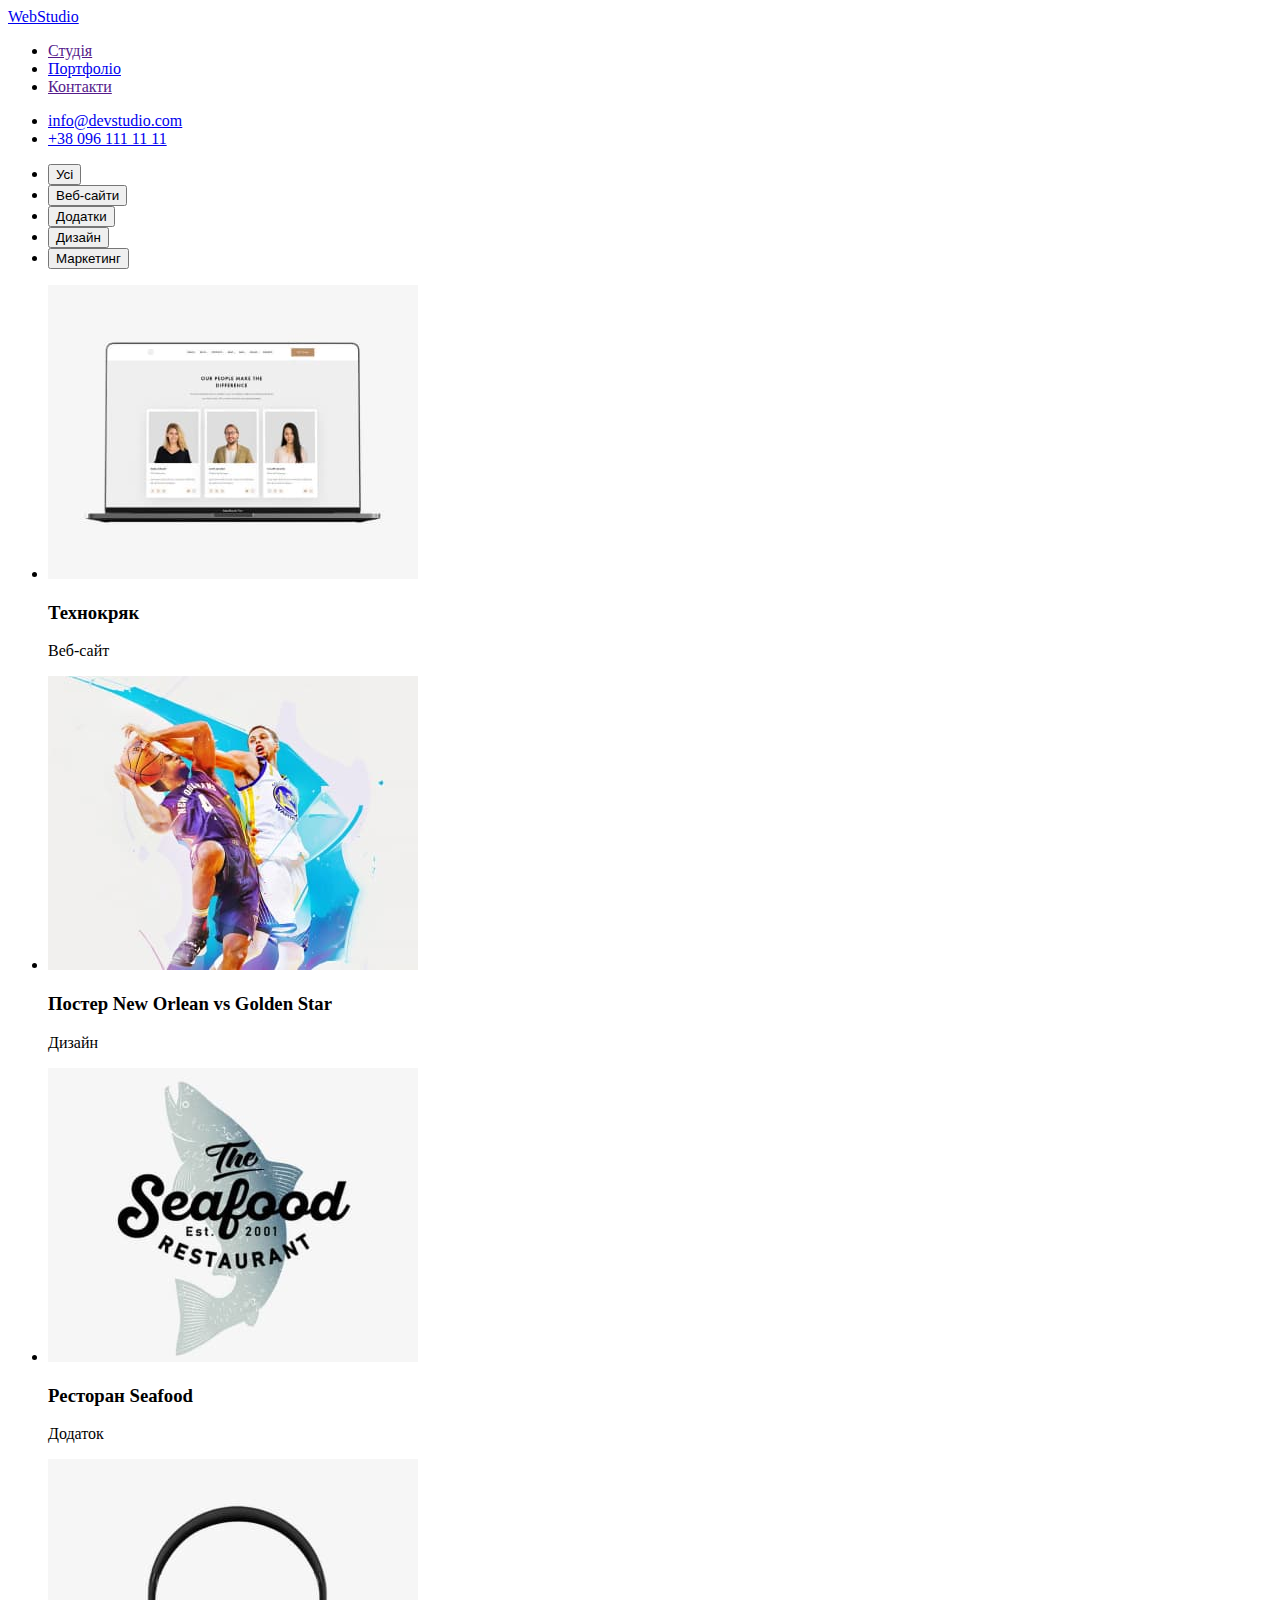
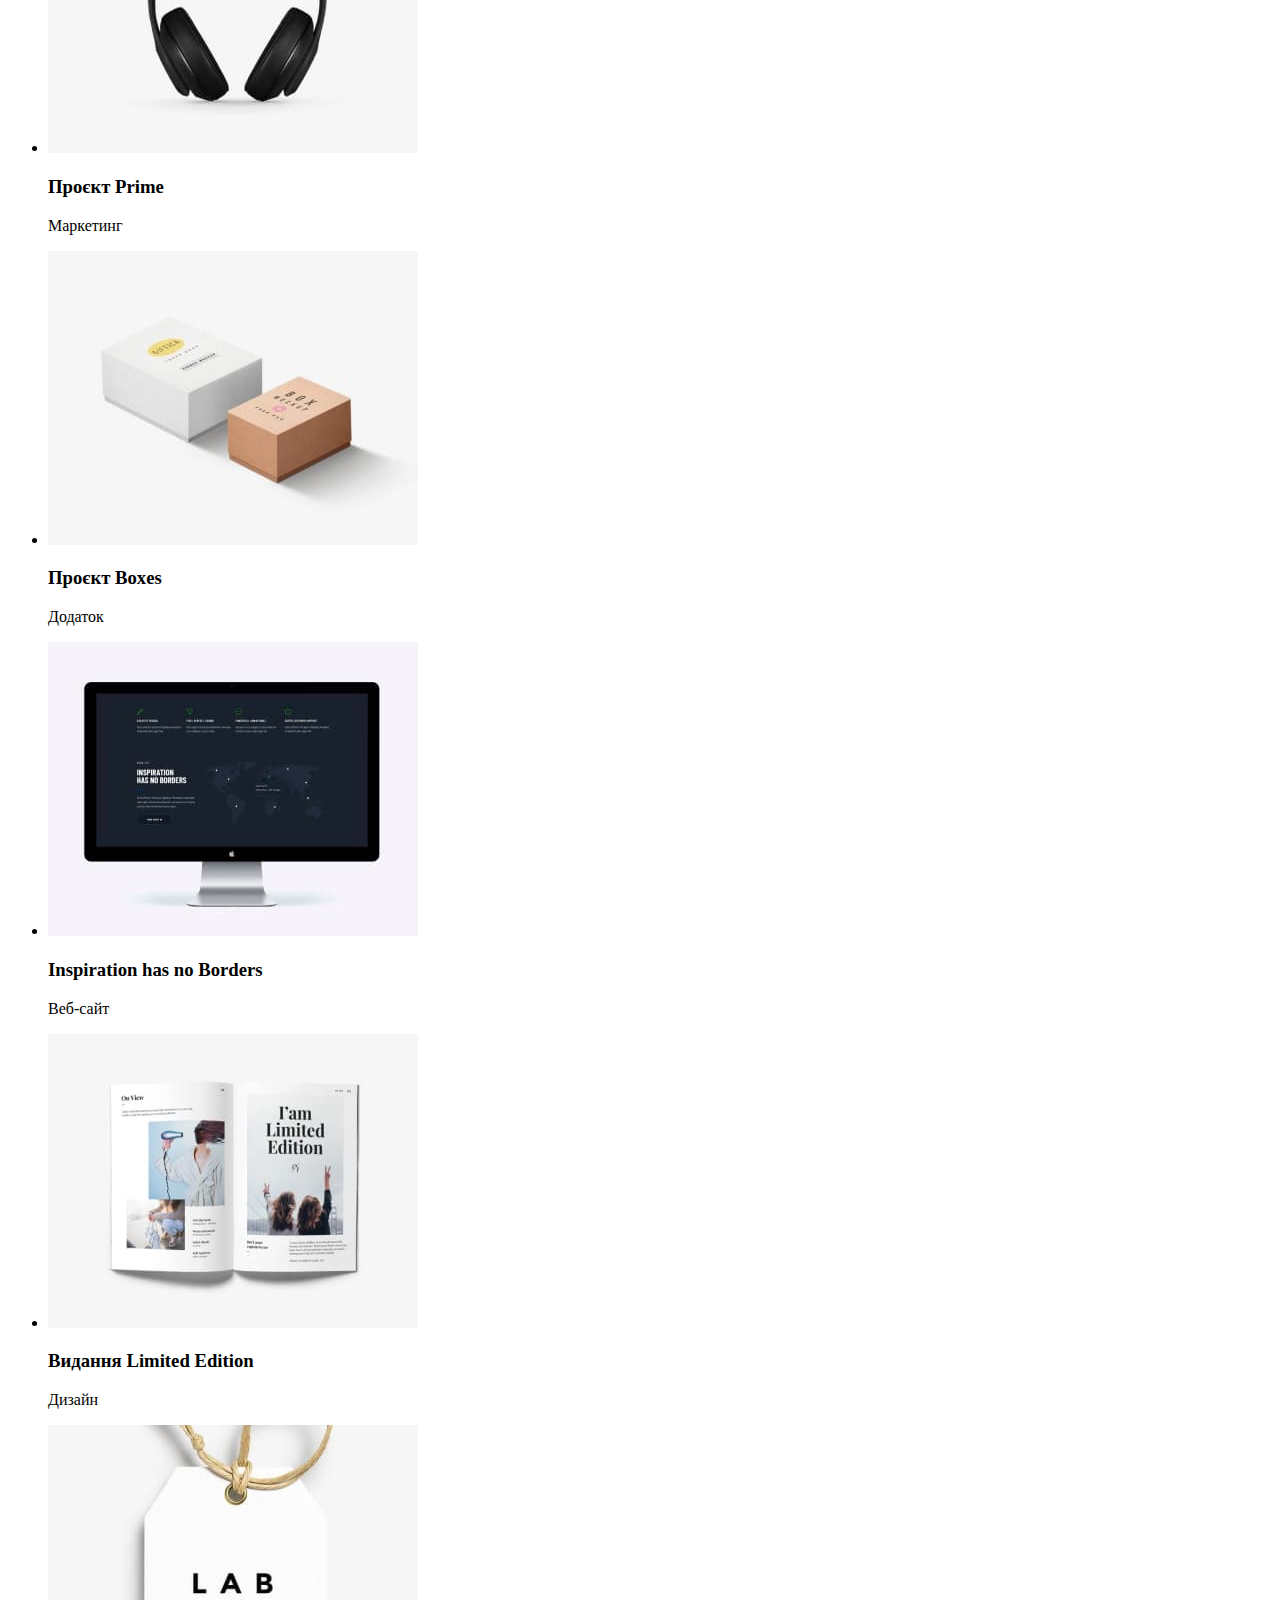
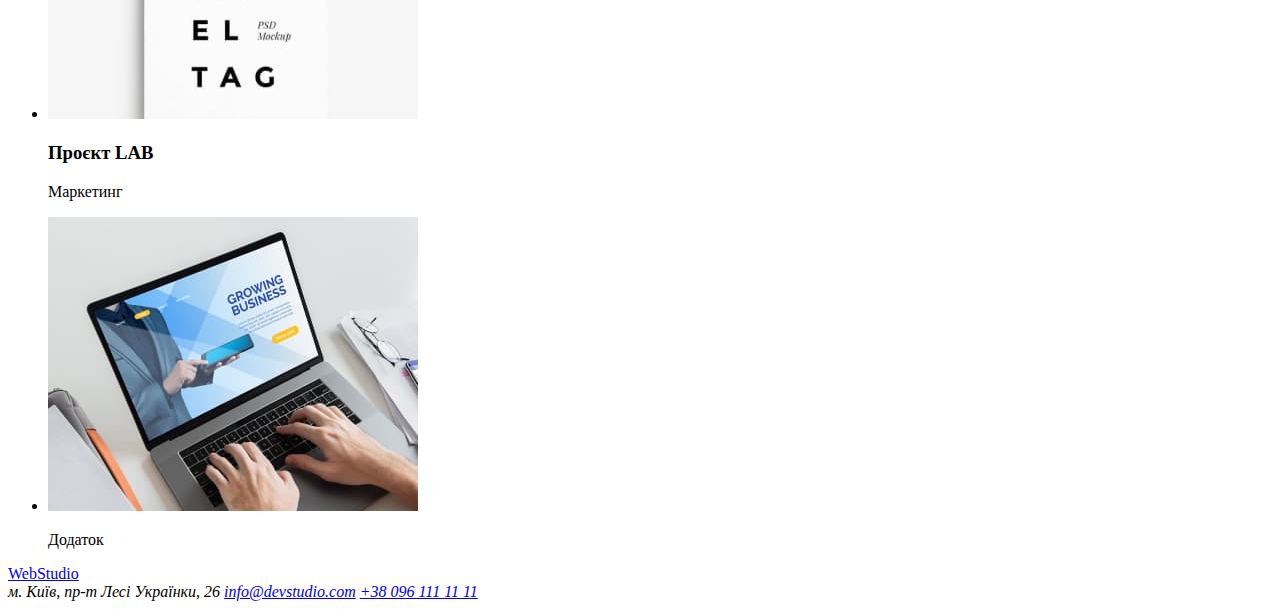
==== portfolio.html @ ead29844 "Сreation portfolio.html" ====
<!DOCTYPE html>
<html lang="uk-UA">
  <head>
    <meta charset="UTF-8">
    <meta http-equiv="X-UA-Compatible" content="IE=edge">
    <meta name="viewport" content="width=device-width, initial-scale=1.0">
    <title>WebStudio</title>
    <link rel="stylesheet" href="./css/styles.css">
  </head>
  <body>
    <header>
      <a href="/"> WebStudio </a>
      <nav>
        <ul>
          <li><a href="">Студія</a></li>
          <li><a href="./portfolio.html">Портфоліо</a></li>
          <li><a href="">Контакти</a></li>
        </ul>
      </nav>
      <ul>
        <li><a href="mailto:info@devstudio.com">info@devstudio.com</a></li>
        <li><a href="tel:+380961111111">+38 096 111 11 11</a></li>
      </ul>
    </header>
    
    <main>
            <div>
                <section>
                    <ul>
                        <li>
                            <button type="button">Усі</button>
                        </li>
                        <li>
                            <button type="button">Веб-сайти</button>
                        </li>
                        <li>
                            <button type="button">Додатки</button>
                        </li>
                        <li>
                            <button type="button">Дизайн</button>
                        </li>
                        <li>
                            <button type="button">Маркетинг</button>
                        </li>
                    </ul>
                </section>
            </div>   
            <section>
                <ul>
                    <li>
                        <img src="./images/Веб-сайт.jpg" alt="Ноутбук з фотографіями трьох людей">
                        <h3>Технокряк</h3>
                        <p>Веб-сайт</p>
                    </li>
                    <li>
                        <img src="./images/Постер.jpg" alt="Два баскетболіста">
                        <h3>Постер New Orlean vs Golden Star</h3>
                        <p>Дизайн</p>
                    </li>
                    <li>
                        <img src="./images/Додаток.jpg" alt="Назва ресторану">
                        <h3>Ресторан Seafood</h3>
                        <p>Додаток</p>
                    </li>
                    <li>
                        <img src="./images/Маркетинг.jpg" alt="Навушники">
                        <h3>Проєкт Prime</h3>
                        <p>Маркетинг</p>
                    </li>
                    <li>
                        <img src="./images/Додаток 2.jpg" alt="Дві коробки">
                        <h3>Проєкт Boxes</h3>
                        <p>Додаток</p>
                    </li>
                    <li>
                        <img src="./images/Веб-сайт 2.jpg" alt="Комп'ютер">
                        <h3>Inspiration has no Borders</h3>
                        <p>Веб-сайт</p>
                    </li>
                    <li>
                        <img src="./images/Дизайн 2.jpg" alt="Книга">
                        <h3>Видання Limited Edition</h3>
                        <p>Дизайн</p>
                    </li>
                    <li>
                        <img src="./images/Маркетинг 2.jpg" alt="Етикетка LAB">
                        <h3>Проєкт LAB</h3>
                        <p>Маркетинг</p>
                    </li>
                    <li>
                        <img src="./images/Додаток 3.jpg" alt="Руки на тоутбуці">
                        <p>Додаток</p>
                    </li>
                </ul>          
            </section>    
    </main>

    <footer>
      <a href="/">WebStudio</a>
      <address>
        м. Київ, пр-т Лесі Українки, 26
        <a href="mailto:info@devstudio.com">info@devstudio.com</a>
        <a href="tel:+380961111111">+38 096 111 11 11</a>
      </address>
    </footer>
  </body>
</html>
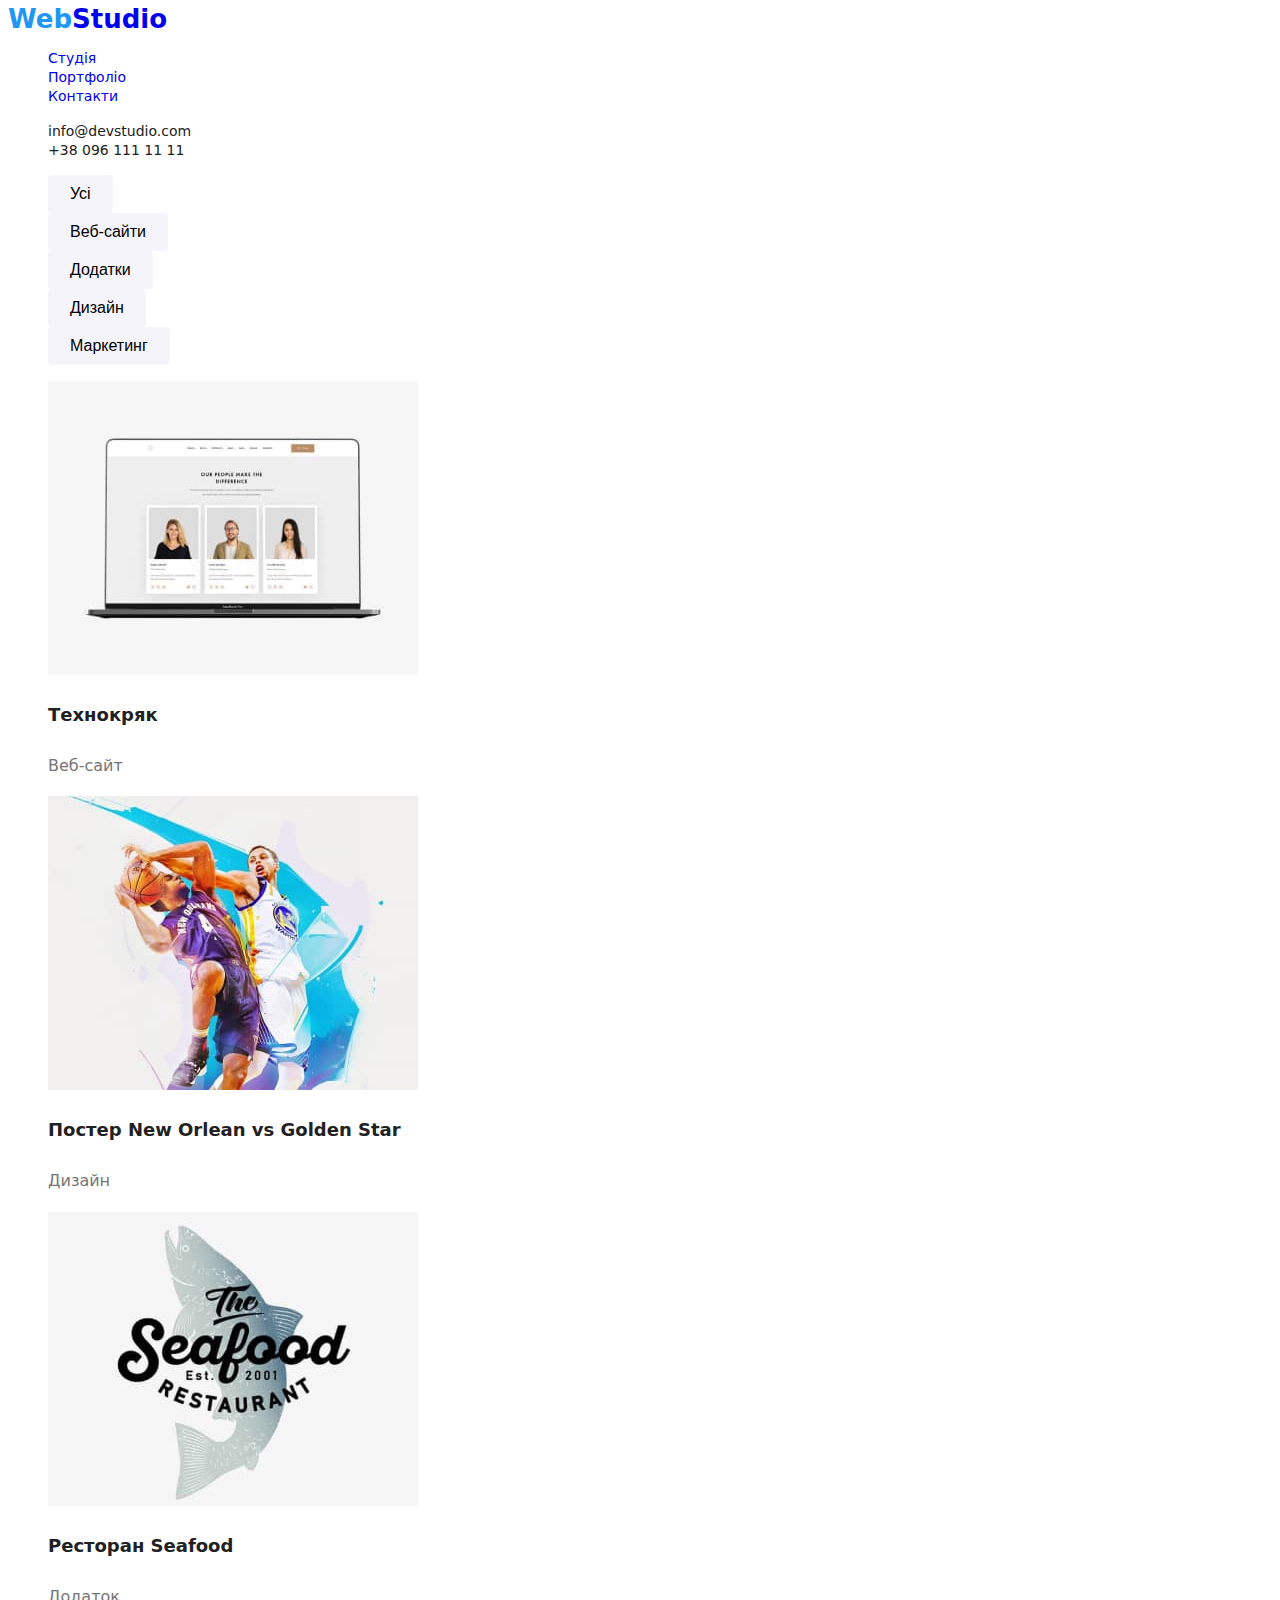
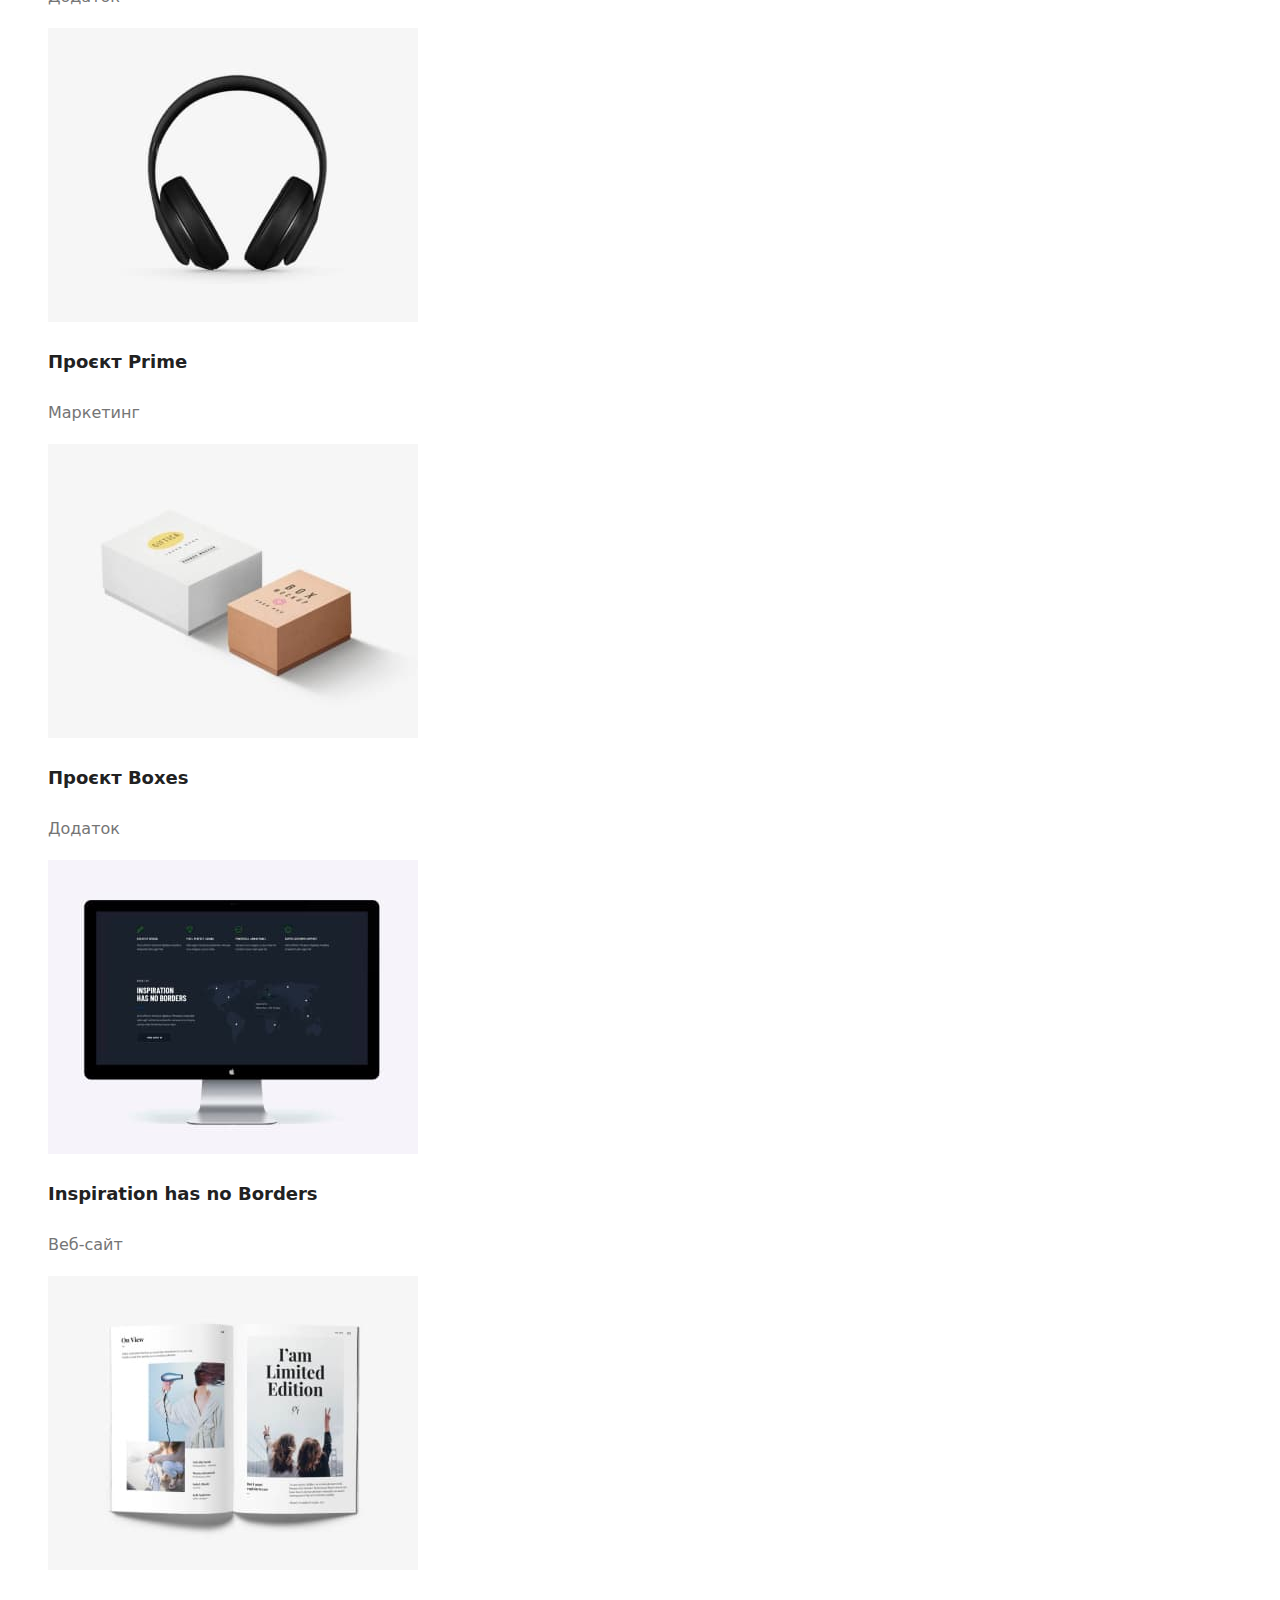
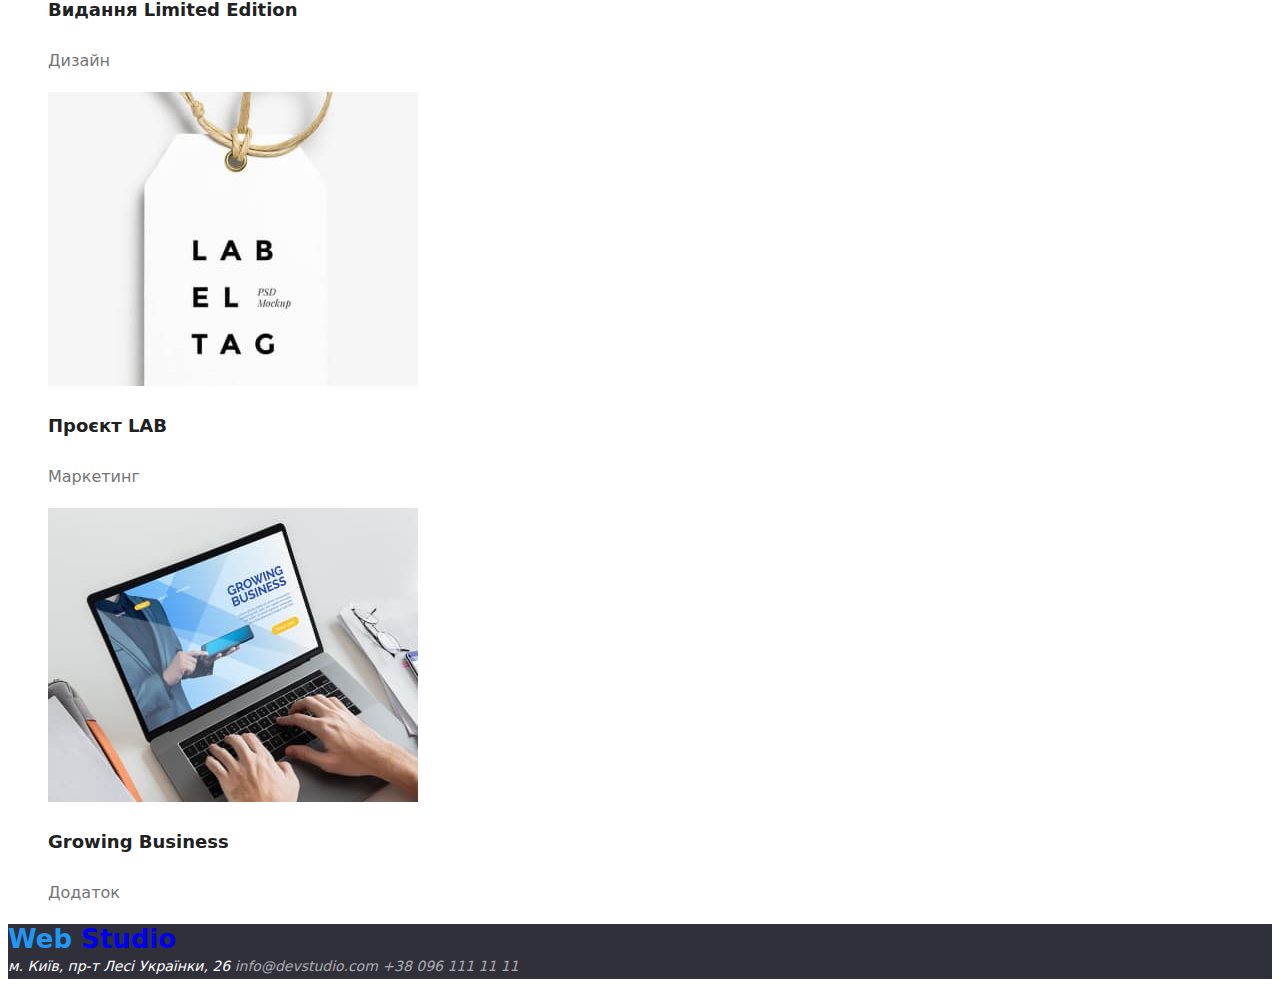
==== commit 946847ae: "styles.css by portfolio.html" ====
--- a/portfolio.html
+++ b/portfolio.html
@@ -1,106 +1,122 @@
 <!DOCTYPE html>
 <html lang="uk-UA">
   <head>
-    <meta charset="UTF-8">
-    <meta http-equiv="X-UA-Compatible" content="IE=edge">
-    <meta name="viewport" content="width=device-width, initial-scale=1.0">
+    <meta charset="UTF-8" />
+    <meta http-equiv="X-UA-Compatible" content="IE=edge" />
+    <meta name="viewport" content="width=device-width, initial-scale=1.0" />
     <title>WebStudio</title>
-    <link rel="stylesheet" href="./css/styles.css">
+    <link rel="stylesheet" href="./css/styles.css" />
   </head>
   <body>
-    <header>
-      <a href="/"> WebStudio </a>
-      <nav>
-        <ul>
-          <li><a href="">Студія</a></li>
-          <li><a href="./portfolio.html">Портфоліо</a></li>
-          <li><a href="">Контакти</a></li>
+    <header class="header">
+      <a class="header-logo" href="/"> <span>Web</span>Studio </a>
+      <nav class="header-navigation">
+        <ul class="header-navigation-list list">
+          <li class="header-navigation-list-item">
+            <a class="url" href="/">Студія</a>
+          </li>
+          <li class="header-navigation-list-item">
+            <a href="./portfolio.html">Портфоліо</a>
+          </li>
+          <li class="header-navigation-list-item">
+            <a href="/">Контакти</a>
+          </li>
         </ul>
       </nav>
-      <ul>
-        <li><a href="mailto:info@devstudio.com">info@devstudio.com</a></li>
-        <li><a href="tel:+380961111111">+38 096 111 11 11</a></li>
+      <ul class="header-contact-list list">
+        <li class="header-contact-list-item">
+          <a href="mailto:info@devstudio.com"> info@devstudio.com </a>
+        </li>
+        <li class="header-contact-list-item">
+          <a href="tel:+380961111111"> +38 096 111 11 11 </a>
+        </li>
       </ul>
     </header>
-    
+
     <main>
-            <div>
-                <section>
-                    <ul>
-                        <li>
-                            <button type="button">Усі</button>
-                        </li>
-                        <li>
-                            <button type="button">Веб-сайти</button>
-                        </li>
-                        <li>
-                            <button type="button">Додатки</button>
-                        </li>
-                        <li>
-                            <button type="button">Дизайн</button>
-                        </li>
-                        <li>
-                            <button type="button">Маркетинг</button>
-                        </li>
-                    </ul>
-                </section>
-            </div>   
-            <section>
-                <ul>
-                    <li>
-                        <img src="./images/Веб-сайт.jpg" alt="Ноутбук з фотографіями трьох людей">
-                        <h3>Технокряк</h3>
-                        <p>Веб-сайт</p>
-                    </li>
-                    <li>
-                        <img src="./images/Постер.jpg" alt="Два баскетболіста">
-                        <h3>Постер New Orlean vs Golden Star</h3>
-                        <p>Дизайн</p>
-                    </li>
-                    <li>
-                        <img src="./images/Додаток.jpg" alt="Назва ресторану">
-                        <h3>Ресторан Seafood</h3>
-                        <p>Додаток</p>
-                    </li>
-                    <li>
-                        <img src="./images/Маркетинг.jpg" alt="Навушники">
-                        <h3>Проєкт Prime</h3>
-                        <p>Маркетинг</p>
-                    </li>
-                    <li>
-                        <img src="./images/Додаток 2.jpg" alt="Дві коробки">
-                        <h3>Проєкт Boxes</h3>
-                        <p>Додаток</p>
-                    </li>
-                    <li>
-                        <img src="./images/Веб-сайт 2.jpg" alt="Комп'ютер">
-                        <h3>Inspiration has no Borders</h3>
-                        <p>Веб-сайт</p>
-                    </li>
-                    <li>
-                        <img src="./images/Дизайн 2.jpg" alt="Книга">
-                        <h3>Видання Limited Edition</h3>
-                        <p>Дизайн</p>
-                    </li>
-                    <li>
-                        <img src="./images/Маркетинг 2.jpg" alt="Етикетка LAB">
-                        <h3>Проєкт LAB</h3>
-                        <p>Маркетинг</p>
-                    </li>
-                    <li>
-                        <img src="./images/Додаток 3.jpg" alt="Руки на тоутбуці">
-                        <p>Додаток</p>
-                    </li>
-                </ul>          
-            </section>    
+      <section class="main-goods">
+        <ul class="main-filtr-list list">
+          <li class="main-filtr-list-item">
+            <button type="button">Усі</button>
+          </li>
+          <li class="main-filtr-list-item">
+            <button type="button">Веб-сайти</button>
+          </li>
+          <li class="main-filtr-list-item">
+            <button type="button">Додатки</button>
+          </li>
+          <li class="main-filtr-list-item">
+            <button type="button">Дизайн</button>
+          </li>
+          <li class="main-filtr-list-item">
+            <button type="button">Маркетинг</button>
+          </li>
+        </ul>
+        <ul class="main-goods-list list">
+          <li class="main-goods-list-item">
+            <img
+              src="./images/Веб-сайт.jpg"
+              alt="Ноутбук з фотографіями трьох людей"
+            />
+            <h3 class="main-goods-list-title">Технокряк</h3>
+            <p class="main-goods-list-text">Веб-сайт</p>
+          </li>
+          <li class="main-goods-list-item">
+            <img src="./images/Постер.jpg" alt="Два баскетболіста" />
+            <h3 class="main-goods-list-title">
+              Постер New Orlean vs Golden Star
+            </h3>
+            <p class="main-goods-list-text">Дизайн</p>
+          </li>
+          <li class="main-goods-list-item">
+            <img src="./images/Додаток.jpg" alt="Назва ресторану" />
+            <h3 class="main-goods-list-title">Ресторан Seafood</h3>
+            <p class="main-goods-list-text">Додаток</p>
+          </li>
+          <li class="main-goods-list-item">
+            <img src="./images/Маркетинг.jpg" alt="Навушники" />
+            <h3 class="main-goods-list-title">Проєкт Prime</h3>
+            <p class="main-goods-list-text">Маркетинг</p>
+          </li>
+          <li class="main-goods-list-item">
+            <img src="./images/Додаток 2.jpg" alt="Дві коробки" />
+            <h3 class="main-goods-list-title">Проєкт Boxes</h3>
+            <p class="main-goods-list-text">Додаток</p>
+          </li>
+          <li class="main-goods-list-item">
+            <img src="./images/Веб-сайт 2.jpg" alt="Комп'ютер" />
+            <h3 class="main-goods-list-title">Inspiration has no Borders</h3>
+            <p class="main-goods-list-text">Веб-сайт</p>
+          </li>
+          <li class="main-goods-list-item">
+            <img src="./images/Дизайн 2.jpg" alt="Книга" />
+            <h3 class="main-goods-list-title">Видання Limited Edition</h3>
+            <p class="main-goods-list-text">Дизайн</p>
+          </li>
+          <li class="main-goods-list-item">
+            <img src="./images/Маркетинг 2.jpg" alt="Етикетка LAB" />
+            <h3 class="main-goods-list-title">Проєкт LAB</h3>
+            <p class="main-goods-list-text">Маркетинг</p>
+          </li>
+          <li class="main-goods-list-item">
+            <img src="./images/Додаток 3.jpg" alt="Руки на тоутбуці" />
+            <h3 class="main-goods-list-title">Growing Business</h3>
+            <p class="main-goods-list-text">Додаток</p>
+          </li>
+        </ul>
+      </section>
     </main>
 
-    <footer>
-      <a href="/">WebStudio</a>
-      <address>
+    <footer class="footer">
+      <a class="footer-logo" href="/"><span>Web</span> Studio</a>
+      <address class="footer-address">
         м. Київ, пр-т Лесі Українки, 26
-        <a href="mailto:info@devstudio.com">info@devstudio.com</a>
-        <a href="tel:+380961111111">+38 096 111 11 11</a>
+        <a class="address-contact" href="mailto:info@devstudio.com"
+          >info@devstudio.com</a
+        >
+        <a class="address-contact" href="tel:+380961111111"
+          >+38 096 111 11 11</a
+        >
       </address>
     </footer>
   </body>
--- a/css/styles.css
+++ b/css/styles.css
@@ -0,0 +1,190 @@
+/*Основний колір #212121*/
+/*Другорядний колір #757575 */
+/*Білий колір #FFFFFF */
+/* Акцент #2196F3 */
+
+:root {
+    --Main-color:#212121;
+    --Second-color:#757575;
+    --White-color:#FFFFFF;
+    --Color-accent:#2196F3;
+}
+
+.list {
+    list-style: none;
+}
+
+.main-section-title {
+    font-size: 36px;
+    font-weight: 700;
+    line-height: 1.17;
+}
+
+a:visited {
+    color: var(--Main-color);
+}
+
+body {
+    font-family: system-ui, -apple-system, BlinkMacSystemFont, 'Segoe UI', Roboto, Oxygen, Ubuntu, Cantarell, 'Open Sans', 'Helvetica Neue', sans-serif;
+    color: var(--Main-color);
+    background-color: var(--White-colorhite-color);
+}
+
+.header-logo {
+    font-size: 26px;
+    font-weight: 700;
+    text-decoration: none;
+    line-height: 0.86;
+}
+
+.header-logo:visited {
+    color: var(--Main-color);
+}
+
+.header-logo span {
+    color: var(--Color-accent);
+}
+
+.header-navigation-list-item a {
+    font-size: 14px;
+    font-weight: 500;
+    text-decoration: none;
+    line-height: 1.17;
+}
+
+.header-navigation-list-item > a:hover,
+.header-navigation-list-item > a:focus {
+    color: var(--Color-accent);
+}
+
+.header-contact-list-item > a {
+    font-size: 14px;
+    font-weight: 500;
+    color: var(--Main-color);
+    text-decoration: none;
+    line-height: 1.17;
+}
+
+.header-contact-list-item > a:hover,
+.header-contact-list-item > a:focus {
+   color: var(--Color-accent);
+}
+
+.main-heading {
+    background-color: #2F303A;
+}
+
+.main-heading-title {
+    font-size: 44px;
+    font-weight: 900;
+    color: var(--White-color);
+    text-align: center;
+    line-height: 1.36;
+}
+
+
+.main-heading-button {
+    font-size: 16px;
+    font-weight: 700;
+    color: var(--White-color);
+    background-color:var(--Color-accent);
+    border-radius: 4px;
+    width: 216px;
+    height: 50px;
+    cursor: pointer;
+    line-height: 1.88;
+}
+
+
+.main-info-list-item-title {
+    font-size: 14px;
+    font-weight: 700;
+    line-height: 1.14;
+}
+
+.main-info-list-item-text {
+    font-size: 14px;
+    color: var(--Second-color);
+    line-height: 1.71;
+}
+
+.main-team-list-item-title {
+    font-size: 16px;
+    font-weight: 500;
+    line-height: 1.19;
+}
+
+.main-team-list-item-text {
+    font-size: 16px;
+    color: var(--Second-color);
+    line-height: 1.19;
+}
+
+.footer {
+    background-color: #2F303A;
+}
+
+.footer-logo {
+    font-size: 26px;
+    font-weight: 700;
+    text-decoration: none;
+    line-height: 1.19;
+}
+
+.footer-logo:visited {
+    color: var(--White-color);
+}
+
+.footer-logo span {
+    color: var(--Color-accent);
+}
+
+.footer-address {
+    font-size: 14px;
+    color: var(--White-color);
+    line-height: 1.71;
+}
+
+.address-contact{
+    font-size: 14px;
+    color: hsla(0, 0%, 100%, 0.6);
+    text-decoration: none;
+}
+
+.address-contact:hover,
+.address-contact:focus {
+   color: var(--Color-accent);
+}
+
+.main-filtr-list-item button {
+    font-size: 16px;
+    font-weight: 500;
+    background-color: #F5F4FA;
+    line-height: 1.62;
+    padding: 6px 22px;
+    border: none;
+    border-radius: 4px;
+    cursor: pointer;
+}
+
+.main-filtr-list-item button:hover {
+    color: var(--White-color);
+    background-color: var(--Color-accent);
+}
+
+.main-goods-list-title {
+    font-size: 18px;
+    font-weight: 700;
+    line-height: 2;
+}
+
+.main-goods-list-text {
+    font-size: 16px;
+    line-height: 1.87;
+    color: var(--Second-color);
+}
+
+
+
+
+
